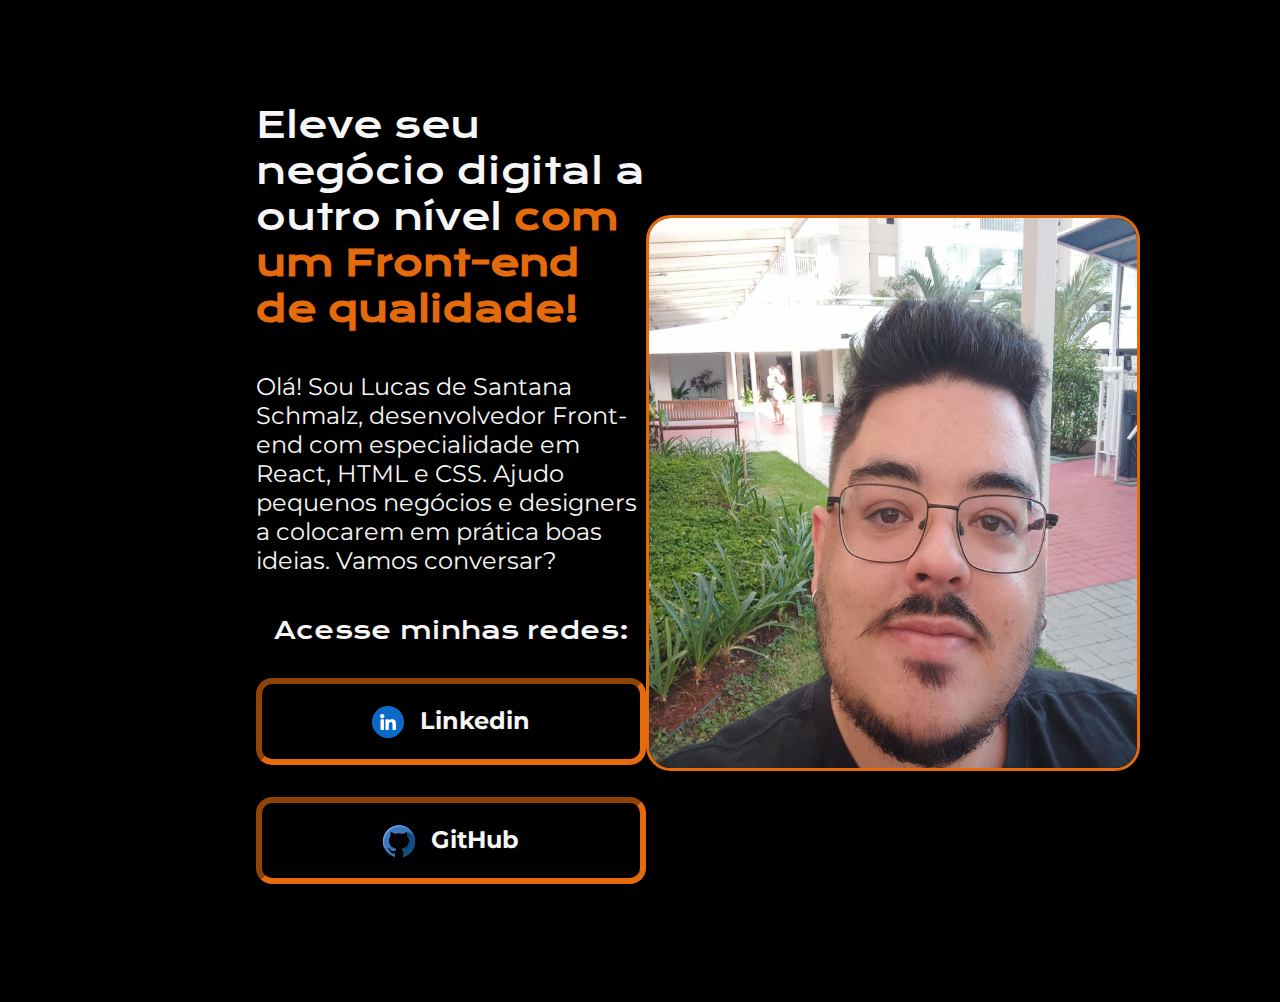
==== index.html @ cfb8c305 "Inserção dos arquivos no repositório" ====
<!DOCTYPE html>
<html lang="pt-br">
<head>
    <meta charset="UTF-8">
    <meta http-equiv= "X-UA-Compatible" content = "IE=edge">
    <meta name="viewport" content="width=device-width, initial-scale=1.0">
    <title>Portfólio Lucas de Santana Schmalz</title>
    <link rel="stylesheet" href="style.css">
</head>
<body>
    <header> </header>
    <main class="apresentacao"> 
        <section class="apresentacao__conteudo">
            <h1 class="apresentacao__conteudo__titulo"> Eleve seu negócio digital a outro nível <strong class="titulo-destaque">com um Front-end de qualidade!</strong> </h1>
            <p class="apresentacao__conteudo__texto">Olá! Sou Lucas de Santana Schmalz, desenvolvedor Front-end com especialidade em React, HTML e CSS. 
            Ajudo pequenos negócios e designers a colocarem em prática boas ideias. Vamos conversar?</p>
            <div class="apresentacao__conteudo__links">
                <h2 class="apresentacao__conteudo__links__subtitulo">Acesse minhas redes:</h2>
                <a class="apresentacao__conteudo__links__link" href="https://www.linkedin.com/in/lucasschmalz/"> 
                    <img src="./assets/linkedin.png"> 
                    Linkedin 
                </a>
                <a class="apresentacao__conteudo__links__link" href="https://github.com/LuketeS"> 
                    <img src="./assets/github.png"> 
                    GitHub

                </a>
            </div>            
        </section>
        <img id = "fotolucas" src = "./assets/lucas.jpeg" alt="foto de lucas de santana schmalz">
    </main>
    <footer> </footer>
</body>
</html>
---- style.css ----
@import url('https://fonts.googleapis.com/css2?family=Krona+One&family=Montserrat:ital,wght@0,100..900;1,100..900&display=swap');

* {
    margin:0;
    padding:0;
}

body {
    background-color: black;
    box-sizing: border-box;
    color: #F6F6F6;
    height: 100vh;
    width: 100%;    
}

.titulo-destaque {
    color: #e46a0c;
}

.apresentacao{
    margin: 8% 20%;
    display: flex;
    align-items: center;
    justify-content: space-between;         
}

.apresentacao__conteudo {
    width: 615px;    
    display: flex;
    flex-direction: column;
    gap: 40px;
}

.apresentacao__conteudo__titulo{
    font-size: 36px;
    font-family: "Krona One", sans-serif;
    font-weight: 400;
    font-style: normal;
}

.apresentacao__conteudo__texto{
    font-size: 24px;
    font-family: "Montserrat", sans-serif;
    font-optical-sizing: auto;
    font-weight: 400;
    font-style: normal;
}

#fotolucas{    
    height: 550px;
    width: 488px;
    border: 3px solid;
    border-radius: 25px;
    border-color: #e46a0c;
   
}

.apresentacao__conteudo__links{
    display: flex;
    justify-content: space-between;
    flex-direction: column;
    align-items: center; 
    gap:32px;
}   

.apresentacao__conteudo__links__subtitulo{
    font-size: 24px;
    font-family: "Krona One", sans-serif;
    font-weight: 400;
    font-style: normal;
}

.apresentacao__conteudo__links__link{
    display: flex;
    width: 378px;
    text-align: center;
    border-radius: 16px;
    font-size: 24px;
    padding: 21.5px 0px;
    text-decoration: none;
    color: #F6F6F6;
    font-family: "Montserrat", sans-serif;
    font-optical-sizing: auto;
    font-weight: 700;
    font-style: normal;
    border: 6px inset  #e46a0c;
    justify-content: center;
    gap: 16px;
}
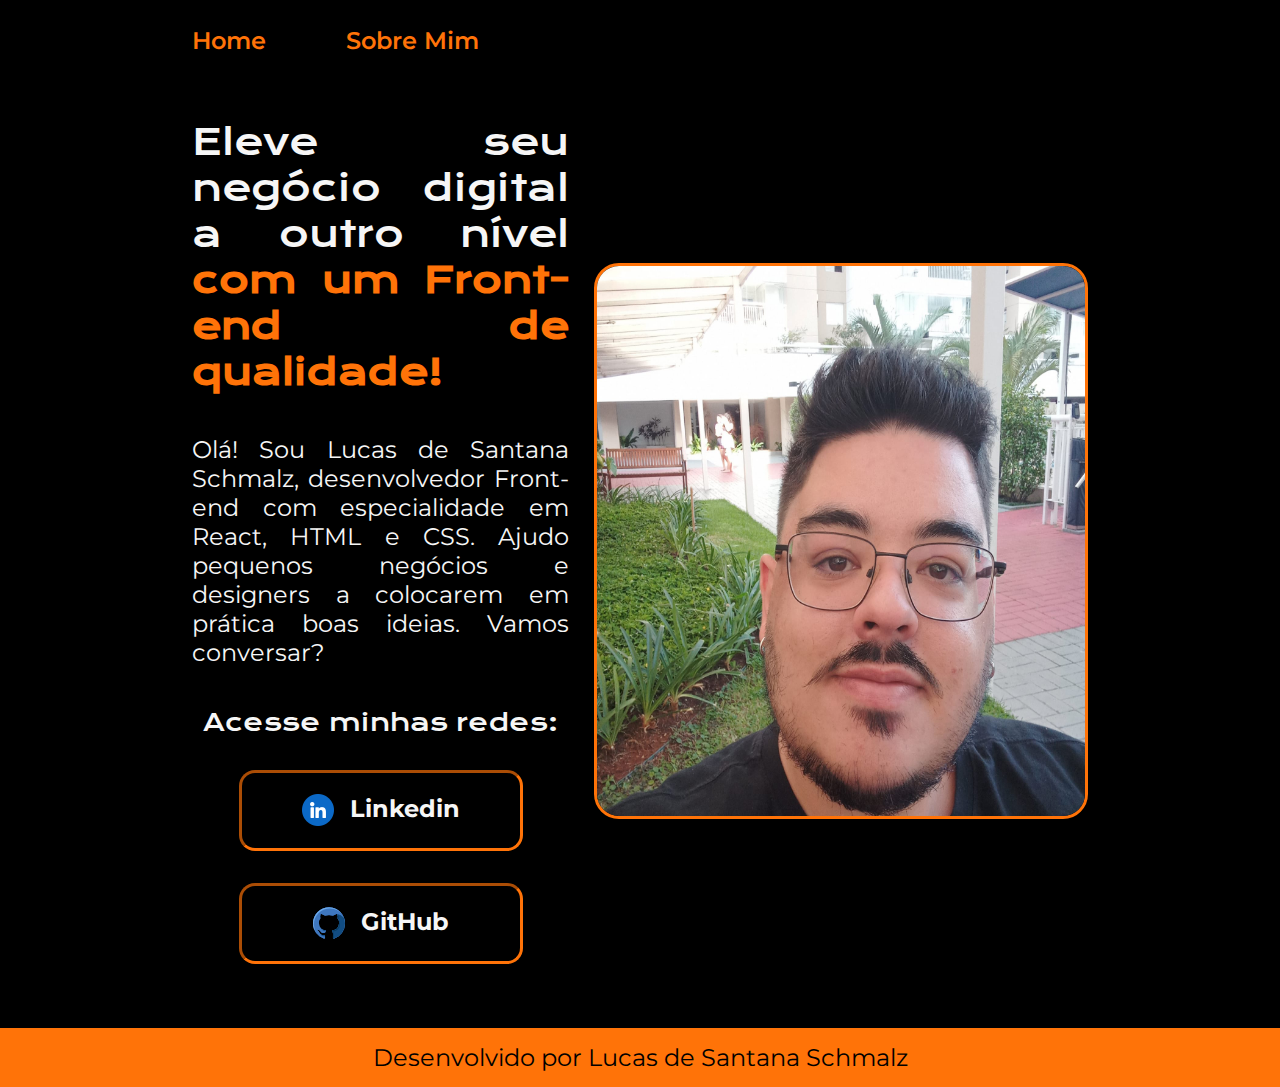
==== commit 1c579c77: "Adicionado footer, header e nova página Sobre Mim" ====
--- a/index.html
+++ b/index.html
@@ -5,10 +5,15 @@
     <meta http-equiv= "X-UA-Compatible" content = "IE=edge">
     <meta name="viewport" content="width=device-width, initial-scale=1.0">
     <title>Portfólio Lucas de Santana Schmalz</title>
-    <link rel="stylesheet" href="style.css">
+    <link rel="stylesheet" href="./styles/style.css">
 </head>
 <body>
-    <header> </header>
+    <header class="cabecalho"> 
+        <nav class="cabecalho__menu">
+            <a class="cabecalho__menu__link" href="index.html">Home</a>
+            <a class="cabecalho__menu__link"href="about.html">Sobre Mim</a>
+        </nav>
+    </header>
     <main class="apresentacao"> 
         <section class="apresentacao__conteudo">
             <h1 class="apresentacao__conteudo__titulo"> Eleve seu negócio digital a outro nível <strong class="titulo-destaque">com um Front-end de qualidade!</strong> </h1>
@@ -29,6 +34,8 @@
         </section>
         <img id = "fotolucas" src = "./assets/lucas.jpeg" alt="foto de lucas de santana schmalz">
     </main>
-    <footer> </footer>
+    <footer class="rodape"> 
+        <p> Desenvolvido por Lucas de Santana Schmalz</p>
+    </footer>
 </body>
 </html>--- a/styles/style.css
+++ b/styles/style.css
@@ -0,0 +1,130 @@
+@import url('https://fonts.googleapis.com/css2?family=Krona+One&family=Montserrat:ital,wght@0,100..900;1,100..900&display=swap');
+
+:root {
+    --cor-primaria:black;
+    --cor-secundaria: white;
+    --cor-terciaria: #ff7308;
+}
+
+* {
+    margin:0;
+    padding:0;
+}
+
+body {
+    background-color: black;
+    box-sizing: border-box;
+    color: #F6F6F6;    
+}
+
+.cabecalho {
+    padding: 2% 0% 0% 15%;
+    display: flex;
+}
+
+.cabecalho__menu {
+    display: flex; 
+    gap: 80px;
+}
+
+
+.cabecalho__menu__link {
+    font-family: "Montserrat", sans-serif;
+    font-weight: 600;
+    font-size: 24px;
+    color: #ff7308;
+    text-decoration: none;
+}
+
+.apresentacao {
+    padding: 5% 15%;
+    display: flex;
+    align-items: center;
+    justify-content: space-between; 
+    gap: 25px; 
+    text-align: justify;          
+}
+
+.apresentacao__conteudo {
+    width: 615px;    
+    display: flex;
+    flex-direction: column;
+    gap: 40px;
+    text-align: justify;
+}
+
+.apresentacao__conteudo__titulo {
+    font-size: 36px;
+    font-family: "Krona One", sans-serif;
+    font-weight: 400;
+    font-style: normal;
+}
+
+.titulo-destaque {
+    color: #ff7308;
+}
+
+.apresentacao__conteudo__texto {
+    font-size: 24px;
+    font-family: "Montserrat", sans-serif;
+    font-optical-sizing: auto;
+    font-weight: 400;
+    font-style: normal;
+}
+
+#fotolucas {    
+    height: 550px;
+    width: 488px;
+    border: 3px solid;
+    border-radius: 25px;
+    border-color: #ff7308;
+   
+}
+
+.apresentacao__conteudo__links {
+    display: flex;
+    justify-content: space-between;
+    flex-direction: column;
+    align-items: center; 
+    gap:32px;
+}   
+
+.apresentacao__conteudo__links__subtitulo {
+    font-size: 24px;
+    font-family: "Krona One", sans-serif;
+    font-weight: 400;
+    font-style: normal;
+}
+
+.apresentacao__conteudo__links__link {
+    display: flex;
+    width: 278px;
+    text-align: center;
+    border-radius: 16px;
+    font-size: 24px;
+    padding: 21.5px 0px;
+    text-decoration: none;
+    color: #F6F6F6;
+    font-family: "Montserrat", sans-serif;
+    font-optical-sizing: auto;
+    font-weight: 700;
+    font-style: normal;
+    border: 3px inset  #ff7308;
+    justify-content: center;
+    gap: 16px;
+}
+
+.apresentacao__conteudo__links__link:hover {
+    background-color: rgb(37, 37, 37);
+    font-size: 28px;
+}
+
+.rodape {
+    padding: 15px;
+    color: black;
+    background-color: #ff7308;
+    text-align: center;
+    font-size: 24px;
+    font-family: "Montserrat", sans-serif;
+    font-weight: 400;
+}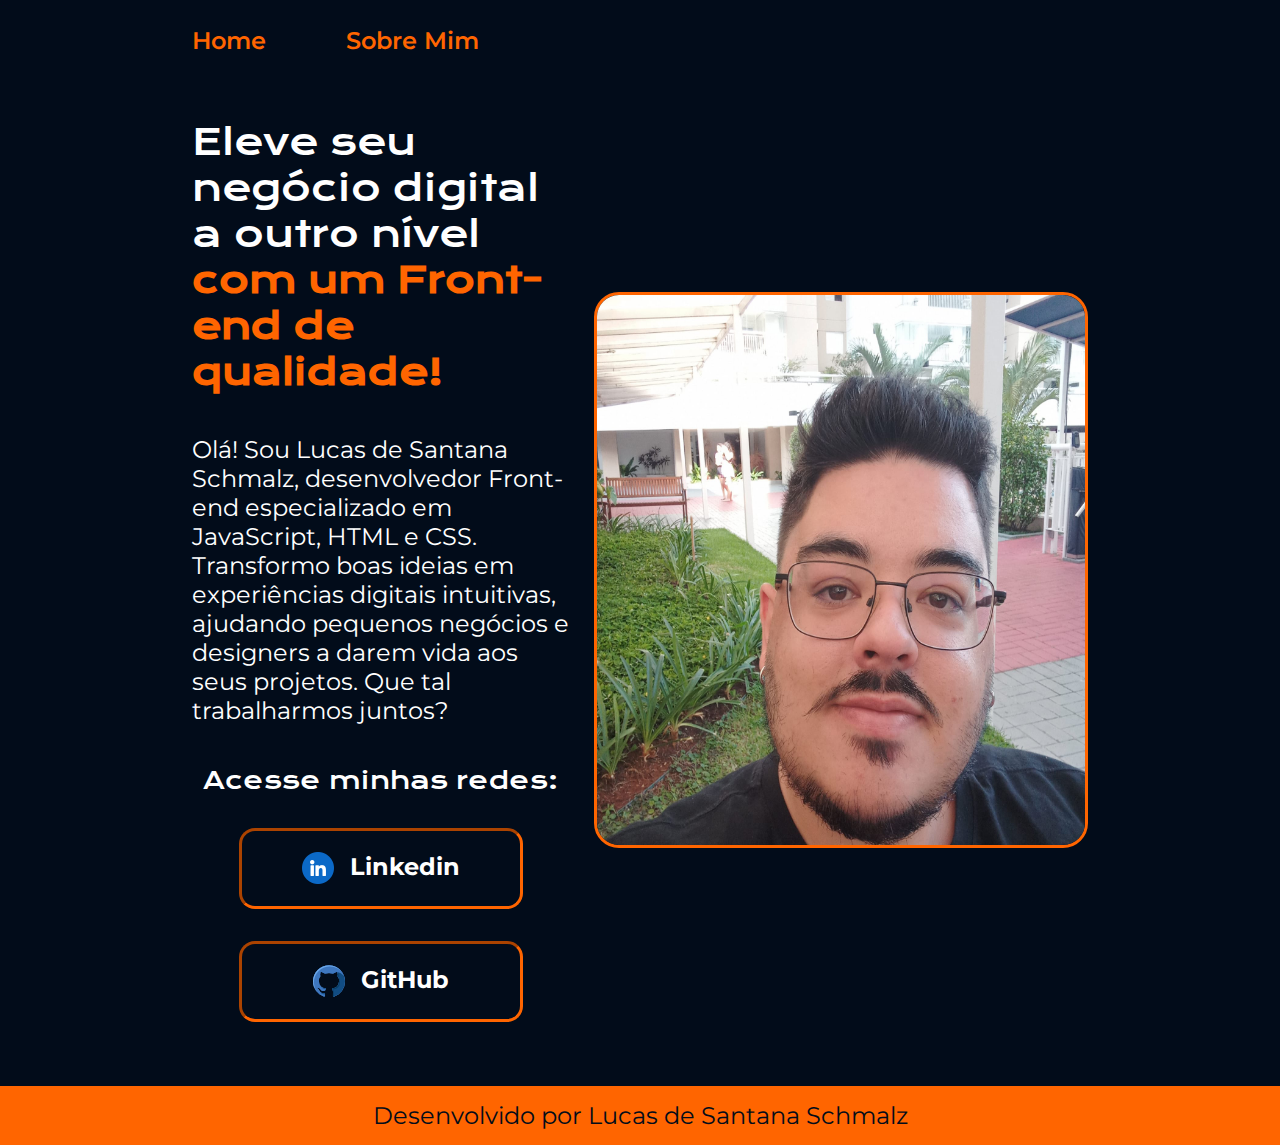
==== commit 7a4258a9: "Adicionadas variáveis globais para cores e textos" ====
--- a/index.html
+++ b/index.html
@@ -17,8 +17,7 @@
     <main class="apresentacao"> 
         <section class="apresentacao__conteudo">
             <h1 class="apresentacao__conteudo__titulo"> Eleve seu negócio digital a outro nível <strong class="titulo-destaque">com um Front-end de qualidade!</strong> </h1>
-            <p class="apresentacao__conteudo__texto">Olá! Sou Lucas de Santana Schmalz, desenvolvedor Front-end com especialidade em React, HTML e CSS. 
-            Ajudo pequenos negócios e designers a colocarem em prática boas ideias. Vamos conversar?</p>
+            <p class="apresentacao__conteudo__texto">Olá! Sou Lucas de Santana Schmalz, desenvolvedor Front-end especializado em JavaScript, HTML e CSS. Transformo boas ideias em experiências digitais intuitivas, ajudando pequenos negócios e designers a darem vida aos seus projetos. Que tal trabalharmos juntos?</p>
             <div class="apresentacao__conteudo__links">
                 <h2 class="apresentacao__conteudo__links__subtitulo">Acesse minhas redes:</h2>
                 <a class="apresentacao__conteudo__links__link" href="https://www.linkedin.com/in/lucasschmalz/"> 
--- a/styles/style.css
+++ b/styles/style.css
@@ -1,9 +1,13 @@
 @import url('https://fonts.googleapis.com/css2?family=Krona+One&family=Montserrat:ital,wght@0,100..900;1,100..900&display=swap');
 
 :root {
-    --cor-primaria:black;
+    --cor-primaria:#020c1a;
     --cor-secundaria: white;
-    --cor-terciaria: #ff7308;
+    --cor-terciaria: #FF6500;
+    --cor-hover: #0d1f38; 
+
+    --fonte-primária: "Krona One", sans-serif;
+    --fonte-secundaria: "Montserrat", sans-serif;
 }
 
 * {
@@ -12,9 +16,9 @@
 }
 
 body {
-    background-color: black;
+    background-color: var(--cor-primaria);
     box-sizing: border-box;
-    color: #F6F6F6;    
+    color: var(--cor-secundaria);    
 }
 
 .cabecalho {
@@ -29,10 +33,10 @@
 
 
 .cabecalho__menu__link {
-    font-family: "Montserrat", sans-serif;
+    font-family: var(--fonte-secundaria);
     font-weight: 600;
     font-size: 24px;
-    color: #ff7308;
+    color: var(--cor-terciaria);
     text-decoration: none;
 }
 
@@ -41,8 +45,7 @@
     display: flex;
     align-items: center;
     justify-content: space-between; 
-    gap: 25px; 
-    text-align: justify;          
+    gap: 25px;          
 }
 
 .apresentacao__conteudo {
@@ -50,23 +53,22 @@
     display: flex;
     flex-direction: column;
     gap: 40px;
-    text-align: justify;
 }
 
 .apresentacao__conteudo__titulo {
     font-size: 36px;
-    font-family: "Krona One", sans-serif;
+    font-family: var(--fonte-primária);
     font-weight: 400;
-    font-style: normal;
+    font-style: normal;    
 }
 
 .titulo-destaque {
-    color: #ff7308;
+    color: var(--cor-terciaria);
 }
 
 .apresentacao__conteudo__texto {
     font-size: 24px;
-    font-family: "Montserrat", sans-serif;
+    font-family: var(--fonte-secundaria);
     font-optical-sizing: auto;
     font-weight: 400;
     font-style: normal;
@@ -77,7 +79,7 @@
     width: 488px;
     border: 3px solid;
     border-radius: 25px;
-    border-color: #ff7308;
+    border-color: var(--cor-terciaria);
    
 }
 
@@ -91,7 +93,7 @@
 
 .apresentacao__conteudo__links__subtitulo {
     font-size: 24px;
-    font-family: "Krona One", sans-serif;
+    font-family: var(--fonte-primária);
     font-weight: 400;
     font-style: normal;
 }
@@ -104,27 +106,27 @@
     font-size: 24px;
     padding: 21.5px 0px;
     text-decoration: none;
-    color: #F6F6F6;
-    font-family: "Montserrat", sans-serif;
+    color: var(--cor-secundaria);
+    font-family: var(--fonte-secundaria);
     font-optical-sizing: auto;
     font-weight: 700;
     font-style: normal;
-    border: 3px inset  #ff7308;
+    border: 3px inset  var(--cor-terciaria);
     justify-content: center;
     gap: 16px;
 }
 
 .apresentacao__conteudo__links__link:hover {
-    background-color: rgb(37, 37, 37);
-    font-size: 28px;
+    background-color: var(--cor-hover);
+    font-size: 25px;
 }
 
 .rodape {
     padding: 15px;
-    color: black;
-    background-color: #ff7308;
+    color: var(--cor-primaria);
+    background-color: var(--cor-terciaria);
     text-align: center;
     font-size: 24px;
-    font-family: "Montserrat", sans-serif;
+    font-family: var(--fonte-secundaria);
     font-weight: 400;
 }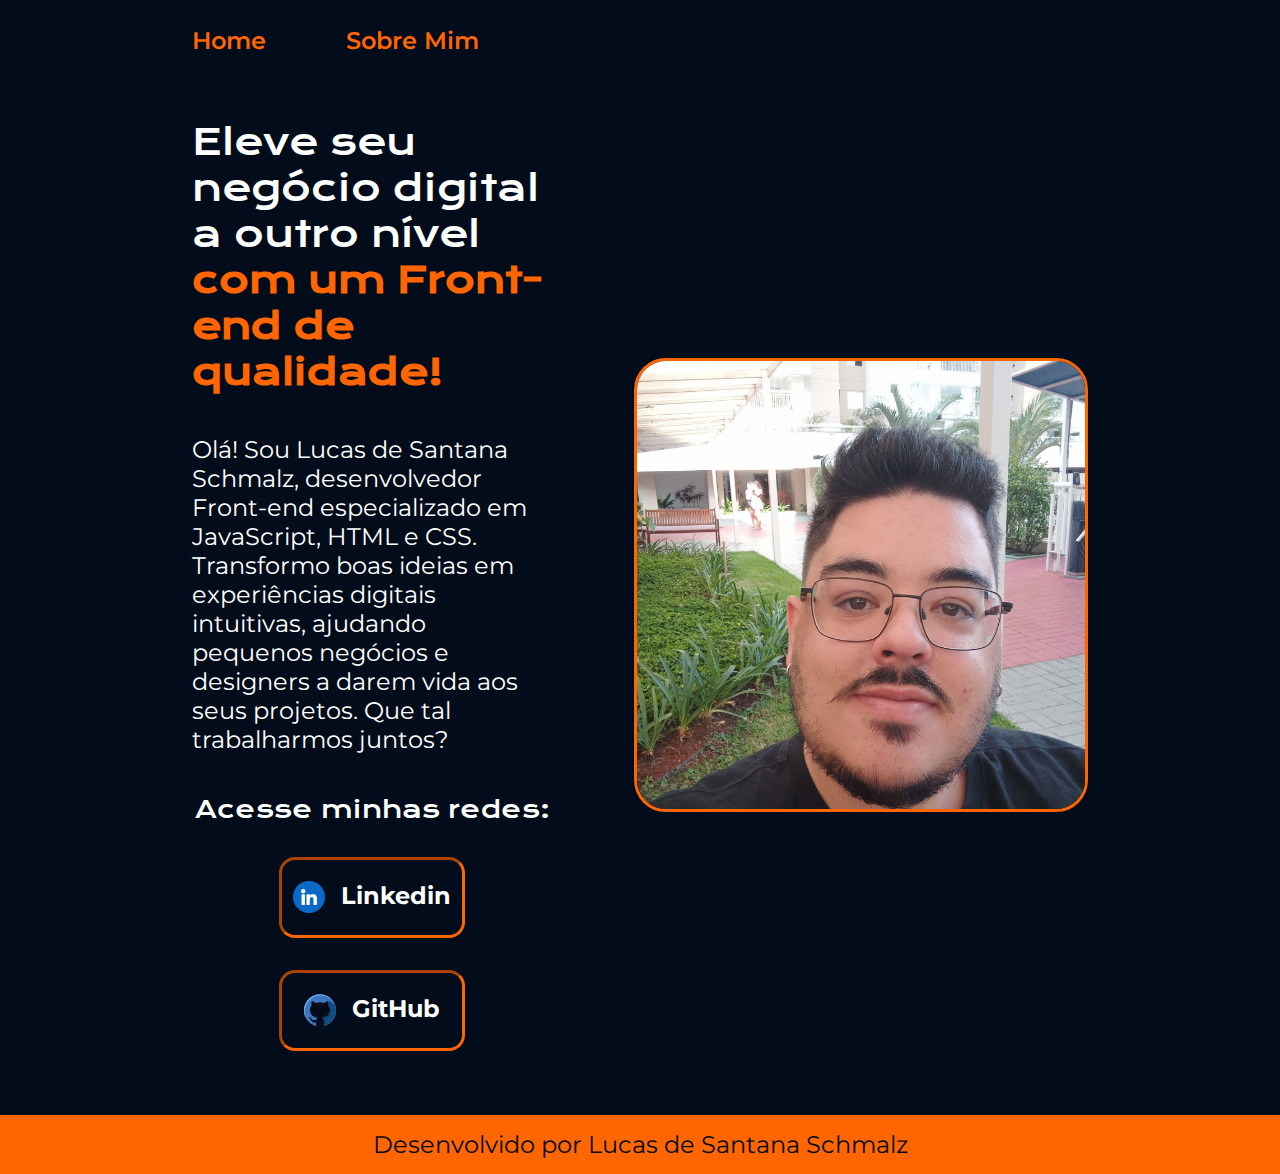
==== commit 340cc47a: "Iniciando implementação de Responsividade" ====
--- a/index.html
+++ b/index.html
@@ -20,18 +20,18 @@
             <p class="apresentacao__conteudo__texto">Olá! Sou Lucas de Santana Schmalz, desenvolvedor Front-end especializado em JavaScript, HTML e CSS. Transformo boas ideias em experiências digitais intuitivas, ajudando pequenos negócios e designers a darem vida aos seus projetos. Que tal trabalharmos juntos?</p>
             <div class="apresentacao__conteudo__links">
                 <h2 class="apresentacao__conteudo__links__subtitulo">Acesse minhas redes:</h2>
-                <a class="apresentacao__conteudo__links__link" href="https://www.linkedin.com/in/lucasschmalz/"> 
+                <a class="apresentacao__conteudo__links__navegacao" href="https://www.linkedin.com/in/lucasschmalz/"> 
                     <img src="./assets/linkedin.png"> 
                     Linkedin 
                 </a>
-                <a class="apresentacao__conteudo__links__link" href="https://github.com/LuketeS"> 
+                <a class="apresentacao__conteudo__links__navegacao" href="https://github.com/LuketeS"> 
                     <img src="./assets/github.png"> 
                     GitHub
 
                 </a>
             </div>            
         </section>
-        <img id = "fotolucas" src = "./assets/lucas.jpeg" alt="foto de lucas de santana schmalz">
+        <img id = "apresentacao__conteudo__imagem" src = "./assets/lucas.jpeg" alt="foto de lucas de santana schmalz">
     </main>
     <footer class="rodape"> 
         <p> Desenvolvido por Lucas de Santana Schmalz</p>
--- a/styles/style.css
+++ b/styles/style.css
@@ -22,8 +22,7 @@
 }
 
 .cabecalho {
-    padding: 2% 0% 0% 15%;
-    display: flex;
+    padding: 2% 0% 0% 15%;    
 }
 
 .cabecalho__menu {
@@ -35,7 +34,7 @@
 .cabecalho__menu__link {
     font-family: var(--fonte-secundaria);
     font-weight: 600;
-    font-size: 24px;
+    font-size: 1.5rem;
     color: var(--cor-terciaria);
     text-decoration: none;
 }
@@ -45,18 +44,18 @@
     display: flex;
     align-items: center;
     justify-content: space-between; 
-    gap: 25px;          
+    gap: 82px;       
 }
 
 .apresentacao__conteudo {
-    width: 615px;    
+    width: 50%;    
     display: flex;
     flex-direction: column;
     gap: 40px;
 }
 
 .apresentacao__conteudo__titulo {
-    font-size: 36px;
+    font-size: 2.25rem;
     font-family: var(--fonte-primária);
     font-weight: 400;
     font-style: normal;    
@@ -67,18 +66,18 @@
 }
 
 .apresentacao__conteudo__texto {
-    font-size: 24px;
+    font-size: 1.5rem;
     font-family: var(--fonte-secundaria);
     font-optical-sizing: auto;
     font-weight: 400;
     font-style: normal;
 }
 
-#fotolucas {    
-    height: 550px;
-    width: 488px;
+#apresentacao__conteudo__imagem {    
+    
+    width: 50%;
     border: 3px solid;
-    border-radius: 25px;
+    border-radius: 2rem;
     border-color: var(--cor-terciaria);
    
 }
@@ -92,18 +91,18 @@
 }   
 
 .apresentacao__conteudo__links__subtitulo {
-    font-size: 24px;
+    font-size: 1.5rem;
     font-family: var(--fonte-primária);
     font-weight: 400;
     font-style: normal;
 }
 
-.apresentacao__conteudo__links__link {
+.apresentacao__conteudo__links__navegacao {
     display: flex;
-    width: 278px;
+    width: 50%;
     text-align: center;
     border-radius: 16px;
-    font-size: 24px;
+    font-size: 1.5rem;
     padding: 21.5px 0px;
     text-decoration: none;
     color: var(--cor-secundaria);
@@ -118,7 +117,7 @@
 
 .apresentacao__conteudo__links__link:hover {
     background-color: var(--cor-hover);
-    font-size: 25px;
+    font-size: 1.7rem;
 }
 
 .rodape {
@@ -126,7 +125,27 @@
     color: var(--cor-primaria);
     background-color: var(--cor-terciaria);
     text-align: center;
-    font-size: 24px;
+    font-size: 1.5rem;
     font-family: var(--fonte-secundaria);
     font-weight: 400;
+}
+
+@media (max-width: 1200px) {
+    .cabecalho {
+        padding: 10%;
+    }
+    
+    .cabecalho__menu{
+        justify-content: center;
+    }
+
+    .apresentacao {
+        flex-direction: column-reverse;
+        padding: 5%;    
+    }
+    
+    .apresentacao__conteudo{
+        width: auto;
+    }
+    
 }